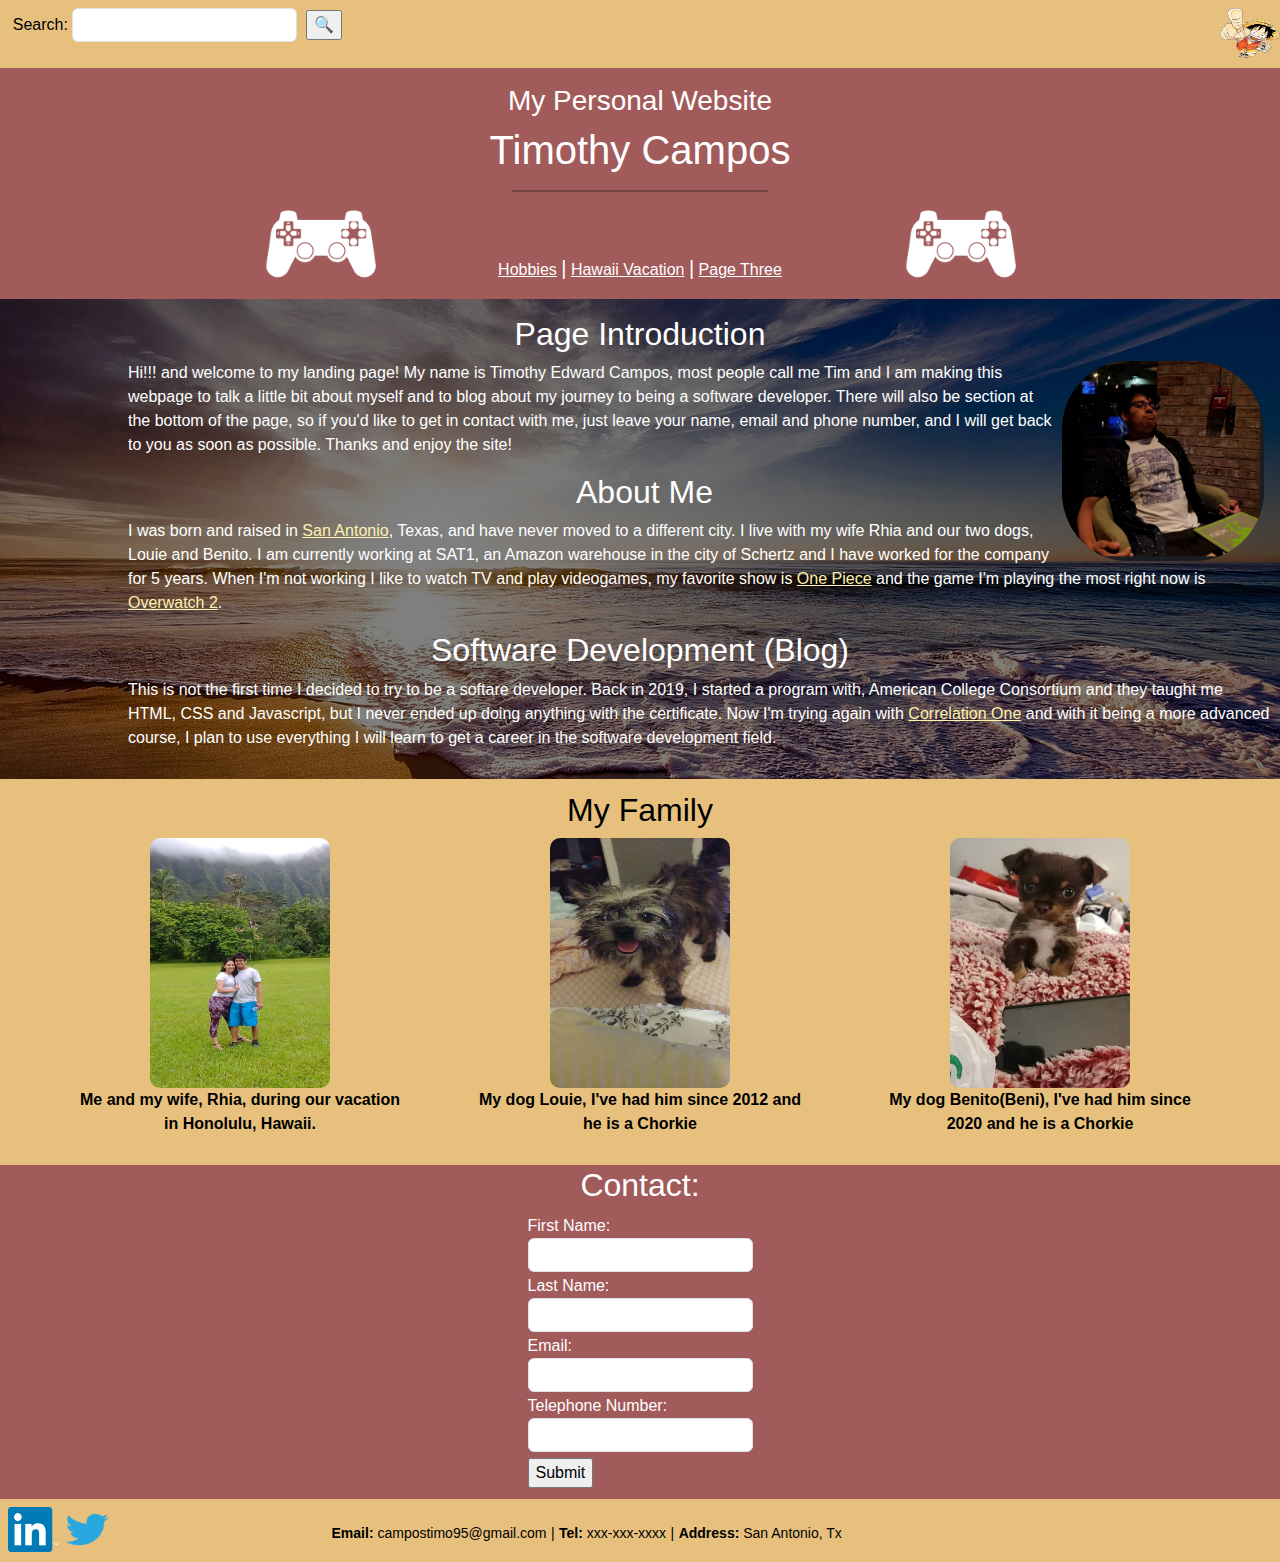
==== index.html @ bf30e0df "first commit" ====
<!DOCTYPE html>
<html lang="en">
  <head>
    <meta charset="utf-8">
    <link rel="icon" type="image/x-icon" href="https://cdn.pixabay.com/photo/2017/01/31/13/58/blazing-2024298_1280.png">
    <meta name="viewport" content="width=device-width, initial-scale=1.0">
    <link rel="stylesheet" href="https://cdn.jsdelivr.net/npm/bootstrap@5.3.1/dist/css/bootstrap.min.css">
    <link rel="stylesheet" href="/css/main.css">
    <title>Landing Page</title>
  </head>
  <body class="body-style">
      <header class="cen-align">
        <div class="bg-color"> 
          <form action="example.html" class="peak-page">
            <div>
              <p class="search-bar">Search: </p>
              <input type="search" for="search" name="search" class="d-inline-flex focus-ring focus-ring-danger py-1 px-2 text-decoration-none border rounded-2 me-1 peak-bar">
              <input type="submit" value="&#128269">
            </div>
            <div>
              <img class="luffy" src="/media/luffy.png" alt="monkey d luffy">
            </div>
          </form>
        </div>
        <section class="peak-sec">
          <h3>My Personal Website</h3>
          <h1>Timothy Campos</h1>
          <div class="small-hide">
            <hr class="line-divide">
            <img class="left-pic" src="/media/controller.png" alt="picture of controller">
            <img class="right-pic" src="/media/controller.png" alt="picture of controller">
          </div>
          <nav class="header-nav">
            <a href="hobbies.html" class="header-a">Hobbies</a>
            <p class="nav-divide">|</p>
            <a href="hawaii.html" class="header-a">Hawaii Vacation</a>
            <p class="nav-divide">|</p>
            <a href="page-three.html" class="header-a">Page Three</a>
          </nav>
        </section> 
      </header>
    <main class="main-content">
      <section class="middle-sec">
        <h2 id="intro">Page Introduction</h2>
        <img src="/media/meh.PNG" alt="picture of me" class="meh">
        <p class="main-p">Hi!!! and welcome to my landing page! My name is Timothy Edward Campos, most people call me Tim and I am making this webpage to talk a little bit about myself
           and to blog about my journey to being a software developer. There will also be section at the bottom of the page, so if you'd like to get in contact with me, just leave your
           name, email and phone number, and I will get back to you as soon as possible. Thanks and enjoy the site!
        </p>
      </section>
      <section>
        <h2 id="me">About Me</h2>
        <p class="main-p">I was born and raised in <a class="main-a" href="https://www.visitsanantonio.com/" target="_blank">San Antonio</a>, Texas, and have never moved to a different city. I live with my wife Rhia and our two dogs, Louie and Benito. I am currently 
          working at SAT1, an Amazon warehouse in the city of Schertz and I have worked for the company for 5 years. When I'm not working I like to watch TV and play videogames, my favorite 
          show is <a class="main-a" href="https://www.crunchyroll.com/series/GRMG8ZQZR/one-piece" target="_blank">One Piece</a> and the game I'm playing the most right now is <a class="main-a" href="https://overwatch.blizzard.com/en-us/" target="_blank">Overwatch 2</a>.
        </p>
      </section>
      <article class="main-bottom">
        <h2 id="blog">Software Development (Blog)</h2>
        <p class="main-p">This is not the first time I decided to try to be a softare developer. Back in 2019, I started a program with, American College Consortium and they taught me
          HTML, CSS and Javascript, but I never ended up doing anything with the certificate. Now I'm trying again with <a class="main-a" href="https://www.correlation-one.com/ target="_blank"">Correlation One</a> and with it being a more advanced course, I plan to use 
          everything I will learn to get a career in the software development field.
        </p>
      </article>
    </main>
    <section class="fam-section">
      <h2 id="fam">My Family</h2>
      <div class="fam-container bg-color">
        <div class="img-card">
          <img src="/media/mount.jpg" alt="me and my wife" class="grid-img">
          <p class="grid-p">Me and my wife, Rhia, during our vacation in Honolulu, Hawaii.</p>
        </div>
        <div class="img-card">
          <img src="/media/louie.jpg" alt="my dog louie" class="grid-img">
          <p class="grid-p">My dog Louie, I've had him since 2012 and he is a Chorkie</p>
        </div>
        <div class="img-card">
          <img src="/media/beni.jpg" alt="my dog beni" class="grid-img">
          <p class="grid-p">My dog Benito(Beni), I've had him since 2020 and he is a Chorkie</p>
        </div>
      </div>
    </section>
    <footer>
      <table class="table-style">
        <form class="footer-form" action="example.html">
          <tr>
            <td class="cen-align">
              <h2>Contact:</h4>
            </td>
          </tr>
          <tr>
            <td>
              <label for="fname">First Name:</label><br>
              <input type="text" id="fname" name="name" class="d-inline-flex focus-ring focus-ring-warning py-1 px-2 text-decoration-none border rounded-2"><br>
            </td>
          </tr>
          <tr>
            <td>
              <label for="lname">Last Name:</label><br>
              <input type="text" id="lname" name="name" class="d-inline-flex focus-ring focus-ring-warning py-1 px-2 text-decoration-none border rounded-2"><br>
            </td>
          </tr>
          <tr>
            <td>
              <label for="email">Email:</label><br>
              <input type="email" id="email" name="email" class="d-inline-flex focus-ring focus-ring-warning py-1 px-2 text-decoration-none border rounded-2"><br>
            </td>
          </tr>
          <tr>
            <td>
              <label for="phone">Telephone Number:</label><br>
              <input type="tel" id="phone" name="phone" class="d-inline-flex focus-ring focus-ring-warning py-1 px-2 text-decoration-none border rounded-2 mb-1">
            </td>
          </tr>
          <tr>
            <td>
              <input type="submit" value="Submit">
            </td>
          </tr>
        </form>
      </table>
      <section class="footer-section">
        <div class="icon">
          <img class="icon-map" src="/media/link.png" usemap="#image_map" >
          <map name="image_map">
            <area alt="linkedin-icon" title="linkedin-icon" href="https://www.linkedin.com/in/timothy-campos-769033284/" coords="4,2,709,1422" shape="rect" target="_blank">
          </map>
          <img class="icon-map" src="/media/logo-twitter-png-5860.png" usemap="#twitter">
          <map name="twitter">
            <area alt="twitter-icon" title="twitter-icon" href="https://www.twitter.com/TimmyCampos6" coords="15,10,515,467" shape="rect" target="_blank">
          </map>
        </div>
        <div class="contact">
          <p class="footer-p"><span class="footer-c">Email:</span> campostimo95@gmail.com</p>
          <p class="footer-p line">|</p>
          <p class="footer-p"><span class="footer-c">Tel:</span> xxx-xxx-xxxx</p>
          <p class="footer-p line">|</p>
          <p class="footer-p"><span class="footer-c">Address:</span> San Antonio, Tx</p>
        </div>
        <div class="blank"></div>
      </section>
    </footer>
    <script src="https://cdn.jsdelivr.net/npm/bootstrap@5.3.1/dist/js/bootstrap.bundle.min.js"></script>
  </body>
</html>
---- css/main.css ----
.body-style {
  background-color: #A25B5B;
  color: white;
  margin: 0;
  font-family: Arial, Helvetica, sans-serif;
}

.cen-align {
  text-align: center;
}

.marg-align {
  margin: auto;
}

.peak-page {
  display: flex;
  flex-direction: row;
  justify-content: space-between;
  padding-left: 1%;
  padding-top: 0.5rem;
  text-align: left;
}

.peak-sec {
  padding-top: 1rem;
}

.left-pic {
  float: left;
  margin-left: 20%;
  width: 10%;
  height: auto;
}

.left-pic:hover {
  animation: left-controller 0.1s infinite;
}

.right-pic {
  float: right;
  margin-right: 20%;
  width: 10%;
  height: auto;
}

.right-pic:hover {
  animation: right-controller 0.1s infinite;
}

.nav-divide {
  display: inline-block;
  font-size: 20px;
}

.header-nav {
  padding-top: 45px;
}

.header-a {
  color: white;
}

.header-a:hover {
  color: #9DB2BF;
}

.search-bar {
  display: inline-block;
  color: black;
}

.luffy {
  width: 60px;
  height: 60px;
  padding-bottom: 10px;
}

.bg-color {
  background-color: #E8C07D;
}

.line-divide {
  height: 2px;
  border-color: black;
  background-color: black;
  margin-left: 40%;
  margin-right: 40%;
}

/* header */
.main-content {
  background-image: linear-gradient(rgba(0, 0, 0, 0.5), rgba(0, 0, 0, 0.5)), url(/media/beach-gd.jpg);
  background-size: cover;
  background-position: center;
}

.middle-sec {
  padding-top: 1rem;
}

#intro {
  text-align: center;
}

#me {
  padding-left: 45%;
}

#blog {
  text-align: center;
}

.meh {
  float: right;
  margin: 0 1rem 0 0;
  border-radius: 70px;
  height: 200px;
  padding-left: 0.3rem;
}

.main-p {
  padding-left: 10%;
  padding-right: 0.3rem;
}

.main-a {
  color: #FFF1AF;
}

.main-a:hover {
  color: #F0A500;
}

.main-bottom {
  padding-bottom: 1%;
}

#fam {
  text-align: center;
}

.fam-section {
  margin-inline: auto;
  color: black;
  background-color: #E8C07D;
  padding: 1% 0;
}

.fam-container {
  display: flex;
  justify-content: center;
  flex-wrap: wrap;
}

.img-card {
  padding: 0 2rem;
  width: 25rem;
}

.grid-img {
  width: 180px;
  height: 250px;
  display: block;
  margin: auto;
  border-radius: 10px;
}

.grid-p {
  text-align: center;
  font-weight: 600;
}

/* footer*/
.table-style {
  margin: auto auto 10px auto;
}

.footer-section {
  background-color: #E8C07D;
  padding-top: 0.5rem;
  display: grid;
  grid-template-areas: "icon contact blank";
}

.icon {
  grid-area: icon;
  padding-left: 0.5rem;
}

.contact {
  grid-area: contact;
}

.blank {
  grid-area: blank;
}

.icon-map {
  width: 50px;
  height: 45px;
  margin-bottom: 0.6rem;
}

.footer-p {
  display: inline-block;
  color: black;
  font-size: 14px;
  font-weight: 300;
  margin-top: 1rem;
}

.footer-c {
  font-weight: 700;
}

@keyframes left-controller {
  25% {
    transform: rotateZ(5deg);
  }
  75% {
    transform: rotateZ(-5deg);
  }
}
@keyframes right-controller {
  25% {
    transform: rotateZ(-5deg);
  }
  75% {
    transform: rotateZ(5deg);
  }
}
@media (max-width: 320px) {
  .luffy {
    display: none;
  }
  .small-hide {
    visibility: hidden;
  }
  .meh {
    float: right;
    margin: 0 1rem 0 0;
    border-radius: 30px;
    height: 120px;
  }
  .header-nav {
    padding: 0;
  }
  .nav-divide {
    display: none;
  }
  .header-a {
    display: block;
  }
  .peak-sec {
    padding: 1rem 0;
  }
}
@media (max-width: 380px) {
  .meh {
    display: none;
  }
  .peak-bar {
    width: 200px;
  }
  .header-a {
    font-size: 14px;
  }
}
@media (max-width: 430px) {
  .meh {
    float: right;
    margin: 0 1rem 0 0;
    border-radius: 60px;
    height: 180px;
  }
  .icon-map {
    width: 40px;
    height: 35px;
  }
  .footer-p {
    font-size: 12px;
    display: block;
    margin: 0;
  }
  .line {
    display: none;
  }
  #me {
    text-align: center;
    padding-left: 0;
  }
}/*# sourceMappingURL=main.css.map */
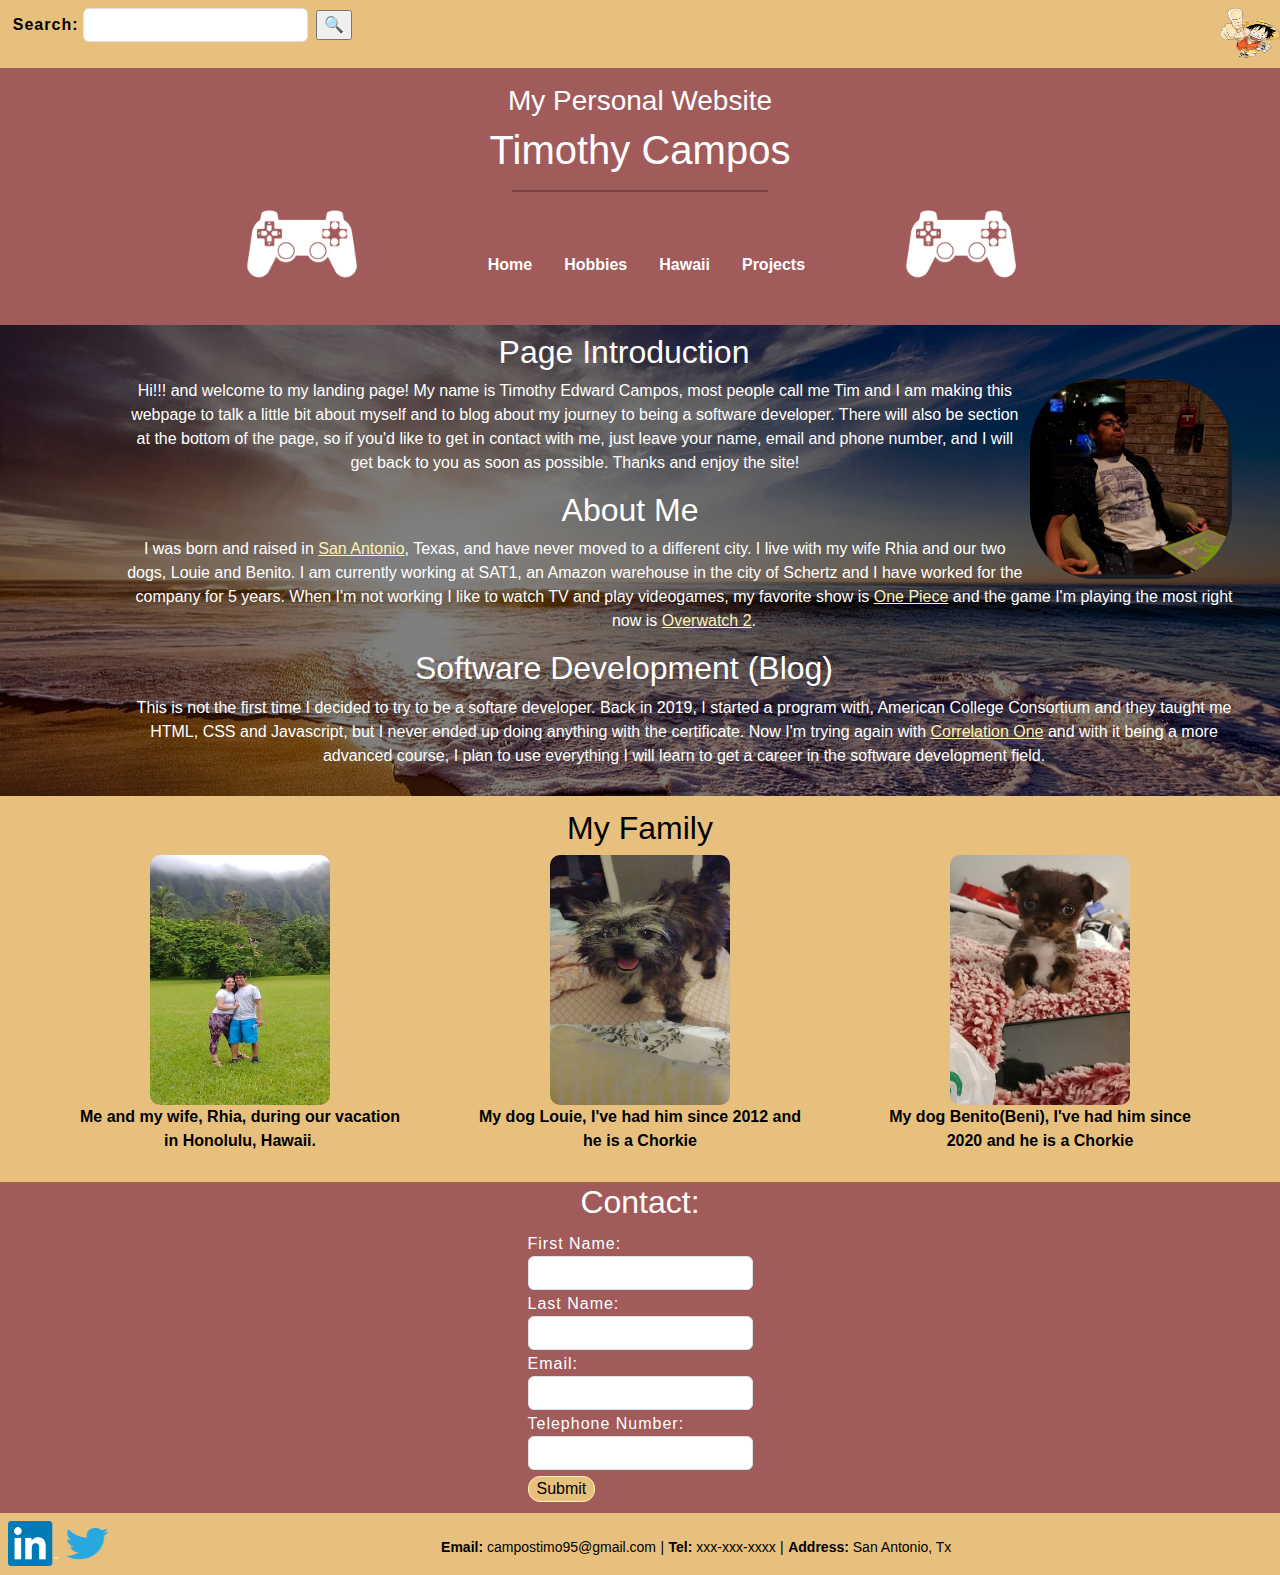
==== commit b7bd4aff: "Updated Hawaii webpage. Created Projects webpage and added content." ====
--- a/index.html
+++ b/index.html
@@ -31,11 +31,12 @@
             <img class="right-pic" src="/media/controller.png" alt="picture of controller">
           </div>
           <nav class="header-nav">
-            <a href="hobbies.html" class="header-a">Hobbies</a>
-            <p class="nav-divide">|</p>
-            <a href="hawaii.html" class="header-a">Hawaii Vacation</a>
-            <p class="nav-divide">|</p>
-            <a href="page-three.html" class="header-a">Page Three</a>
+            <ul>
+              <li><a href="#" class="header-a">Home</a></li>
+              <li><a href="./hobbies.html" class="header-a">Hobbies</a></li>
+              <li><a href="./hawaii.html" class="header-a">Hawaii</a></li>
+              <li><a href="./projects.html" class="header-a">Projects</a></li>
+            </ul>
           </nav>
         </section> 
       </header>
@@ -90,31 +91,31 @@
           </tr>
           <tr>
             <td>
-              <label for="fname">First Name:</label><br>
+              <label for="fname" class="contact-info">First Name:</label><br>
               <input type="text" id="fname" name="name" class="d-inline-flex focus-ring focus-ring-warning py-1 px-2 text-decoration-none border rounded-2"><br>
             </td>
           </tr>
           <tr>
             <td>
-              <label for="lname">Last Name:</label><br>
+              <label for="lname" class="contact-info">Last Name:</label><br>
               <input type="text" id="lname" name="name" class="d-inline-flex focus-ring focus-ring-warning py-1 px-2 text-decoration-none border rounded-2"><br>
             </td>
           </tr>
           <tr>
             <td>
-              <label for="email">Email:</label><br>
+              <label for="email" class="contact-info">Email:</label><br>
               <input type="email" id="email" name="email" class="d-inline-flex focus-ring focus-ring-warning py-1 px-2 text-decoration-none border rounded-2"><br>
             </td>
           </tr>
           <tr>
             <td>
-              <label for="phone">Telephone Number:</label><br>
+              <label for="phone" class="contact-info">Telephone Number:</label><br>
               <input type="tel" id="phone" name="phone" class="d-inline-flex focus-ring focus-ring-warning py-1 px-2 text-decoration-none border rounded-2 mb-1">
             </td>
           </tr>
           <tr>
             <td>
-              <input type="submit" value="Submit">
+              <input type="submit" value="Submit" class="submit-button">
             </td>
           </tr>
         </form>
--- a/css/main.css
+++ b/css/main.css
@@ -24,11 +24,12 @@
 
 .peak-sec {
   padding-top: 1rem;
+  border-bottom: 2rem solid #A25B5B;
 }
 
 .left-pic {
   float: left;
-  margin-left: 20%;
+  margin-left: 18.5%;
   width: 10%;
   height: auto;
 }
@@ -56,18 +57,30 @@
 .header-nav {
   padding-top: 45px;
 }
-
+.header-nav ul {
+  display: flex;
+  justify-content: center;
+  gap: 2rem;
+}
+.header-nav ul li {
+  list-style: none;
+}
 .header-a {
   color: white;
+  text-decoration: none;
+  font-weight: bold;
 }
 
 .header-a:hover {
-  color: #9DB2BF;
+  color: #643636;
+  text-decoration: underline;
 }
 
 .search-bar {
   display: inline-block;
   color: black;
+  font-weight: 600;
+  letter-spacing: 1px;
 }
 
 .luffy {
@@ -93,12 +106,9 @@
   background-image: linear-gradient(rgba(0, 0, 0, 0.5), rgba(0, 0, 0, 0.5)), url(/media/beach-gd.jpg);
   background-size: cover;
   background-position: center;
-}
-
-.middle-sec {
-  padding-top: 1rem;
-}
-
+  padding-top: 0.5rem;
+  padding-right: 2rem;
+}
 #intro {
   text-align: center;
 }
@@ -122,6 +132,7 @@
 .main-p {
   padding-left: 10%;
   padding-right: 0.3rem;
+  text-align: center;
 }
 
 .main-a {
@@ -190,8 +201,22 @@
 
 .contact {
   grid-area: contact;
-}
-
+  text-align: center;
+}
+.contact-info {
+  font-weight: 500;
+  letter-spacing: 1px;
+}
+.submit-button {
+  padding: 0 0.5rem;
+  background: #E8C07D;
+  border: 0.5px solid #FFF1AF;
+  border-radius: 12px;
+}
+.submit-button:hover {
+  background: #FFF1AF;
+  color: #E8C07D;
+}
 .blank {
   grid-area: blank;
 }
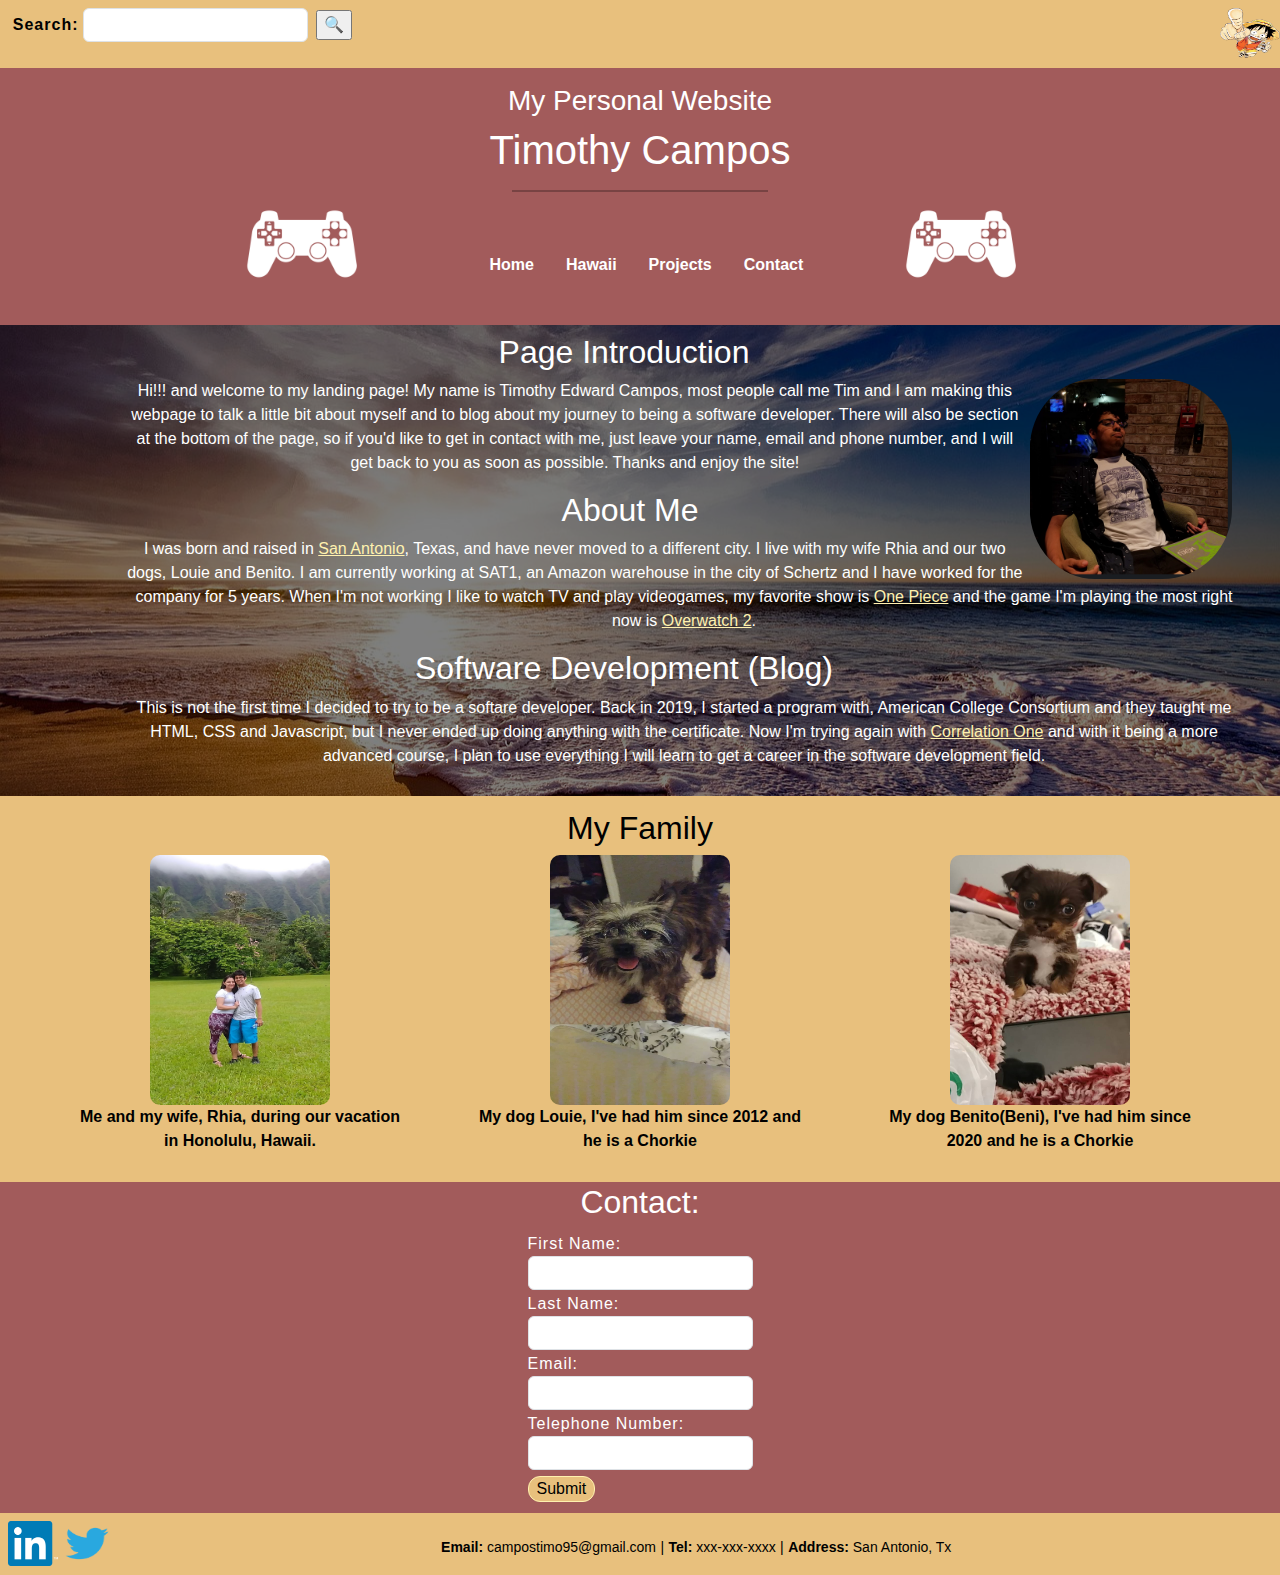
==== commit 92de75c8: "Added a contact.html, css and js for form validation" ====
--- a/index.html
+++ b/index.html
@@ -33,9 +33,10 @@
           <nav class="header-nav">
             <ul>
               <li><a href="#" class="header-a">Home</a></li>
-              <li><a href="./hobbies.html" class="header-a">Hobbies</a></li>
+              <!-- <li><a href="./hobbies.html" class="header-a">Hobbies</a></li> -->
               <li><a href="./hawaii.html" class="header-a">Hawaii</a></li>
               <li><a href="./projects.html" class="header-a">Projects</a></li>
+              <li><a href="./contact.html" class="header-a">Contact</a></li>
             </ul>
           </nav>
         </section> 
